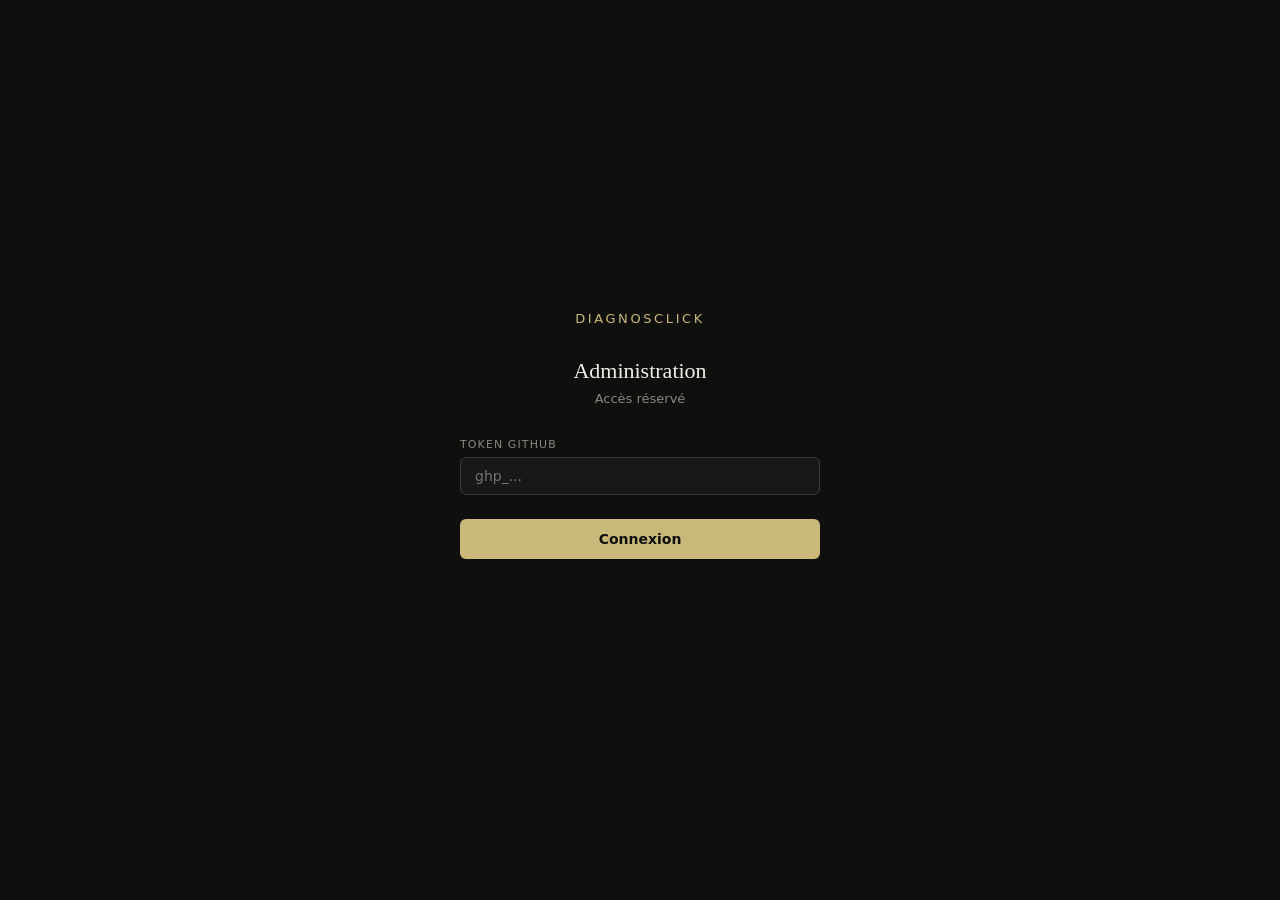
==== admin/index.html @ 5504ef49 "Add files via upload" ====
<!DOCTYPE html>
<html lang="fr">
<head>
<meta charset="UTF-8">
<meta name="viewport" content="width=device-width, initial-scale=1.0">
<title>Admin Diagnosclick</title>
<style>
:root {
  --bg: #0f0f0d;
  --bg2: #181816;
  --bg3: #222220;
  --text: #f0efe8;
  --muted: #888780;
  --faint: #3a3a38;
  --accent: #c8b97a;
  --accent-dim: rgba(200,185,122,0.12);
  --accent-border: rgba(200,185,122,0.3);
  --danger: #e05c5c;
  --danger-dim: rgba(224,92,92,0.12);
  --success: #6ab04c;
  --success-dim: rgba(106,176,76,0.12);
}
* { box-sizing: border-box; margin: 0; padding: 0; }
body { font-family: Georgia, serif; background: var(--bg); color: var(--text); min-height: 100vh; }

#login-screen { min-height: 100vh; display: flex; align-items: center; justify-content: center; padding: 1rem; }
.login-card { width: 100%; max-width: 360px; text-align: center; }
.login-logo { font-size: 13px; letter-spacing: 0.2em; text-transform: uppercase; color: var(--accent); margin-bottom: 2rem; font-family: system-ui, sans-serif; }
.login-title { font-size: 22px; font-weight: normal; margin-bottom: 0.4rem; }
.login-sub { font-size: 13px; color: var(--muted); font-family: system-ui, sans-serif; margin-bottom: 2rem; }
.login-field { display: flex; flex-direction: column; gap: 6px; margin-bottom: 1rem; text-align: left; }
.login-field label { font-size: 11px; text-transform: uppercase; letter-spacing: 0.1em; color: var(--muted); font-family: system-ui, sans-serif; }
.login-field input { background: var(--bg2); border: 1px solid var(--faint); border-radius: 6px; color: var(--text); font-size: 14px; font-family: system-ui, sans-serif; padding: 10px 14px; outline: none; width: 100%; }
.login-field input:focus { border-color: var(--accent); }
.btn-login { width: 100%; padding: 12px; background: var(--accent); color: var(--bg); border: none; border-radius: 6px; font-size: 14px; font-weight: 700; font-family: system-ui, sans-serif; cursor: pointer; margin-top: 0.5rem; }
.login-error { margin-top: 10px; font-size: 13px; color: var(--danger); font-family: system-ui, sans-serif; min-height: 20px; }

#admin-screen { display: none; }
.topbar { display: flex; align-items: center; justify-content: space-between; padding: 1rem 1.5rem; border-bottom: 1px solid var(--faint); position: sticky; top: 0; background: var(--bg); z-index: 10; }
.topbar-logo { font-size: 11px; letter-spacing: 0.2em; text-transform: uppercase; color: var(--accent); font-family: system-ui, sans-serif; }
.topbar-title { font-size: 14px; color: var(--muted); font-family: system-ui, sans-serif; margin-left: 12px; }
.btn-logout { font-size: 12px; color: var(--muted); background: none; border: 1px solid var(--faint); border-radius: 6px; padding: 5px 12px; cursor: pointer; font-family: system-ui, sans-serif; }

.main { max-width: 680px; margin: 0 auto; padding: 2rem 1.25rem 4rem; }
.section-label { font-size: 10px; letter-spacing: 0.15em; text-transform: uppercase; color: var(--accent); font-family: system-ui, sans-serif; margin-bottom: 1.25rem; }
.field { margin-bottom: 1.25rem; }
.field label { display: block; font-size: 11px; text-transform: uppercase; letter-spacing: 0.08em; color: var(--muted); font-family: system-ui, sans-serif; margin-bottom: 6px; }
.field input, .field select, .field textarea { width: 100%; background: var(--bg2); border: 1px solid var(--faint); border-radius: 6px; color: var(--text); font-size: 14px; font-family: system-ui, sans-serif; padding: 10px 14px; outline: none; resize: vertical; }
.field input:focus, .field select:focus, .field textarea:focus { border-color: var(--accent); }
.field textarea { min-height: 90px; line-height: 1.6; }
.field-row { display: grid; grid-template-columns: 1fr 1fr; gap: 12px; }

.indice-block { background: var(--bg2); border: 1px solid var(--faint); border-radius: 10px; padding: 1rem; margin-bottom: 10px; }
.indice-header { display: flex; align-items: center; justify-content: space-between; margin-bottom: 10px; }
.indice-badge { font-size: 10px; font-family: system-ui, sans-serif; text-transform: uppercase; letter-spacing: 0.1em; color: var(--accent); background: var(--accent-dim); border: 1px solid var(--accent-border); border-radius: 99px; padding: 2px 10px; }
.btn-remove { background: none; border: none; color: var(--muted); cursor: pointer; font-size: 20px; line-height: 1; padding: 0 4px; font-family: system-ui, sans-serif; }
.indice-fields { display: flex; flex-direction: column; gap: 10px; }
.indice-row { display: grid; grid-template-columns: 1fr 1fr; gap: 10px; }
.subfield { display: flex; flex-direction: column; gap: 6px; }
.subfield label { font-size: 11px; text-transform: uppercase; letter-spacing: 0.08em; color: var(--muted); font-family: system-ui, sans-serif; }
.subfield input, .subfield select { background: var(--bg2); border: 1px solid var(--faint); border-radius: 6px; color: var(--text); font-size: 14px; font-family: system-ui, sans-serif; padding: 10px 14px; outline: none; width: 100%; }
.subfield input:focus, .subfield select:focus { border-color: var(--accent); }
.subfield textarea { background: var(--bg2); border: 1px solid var(--faint); border-radius: 6px; color: var(--text); font-size: 14px; font-family: system-ui, sans-serif; padding: 10px 14px; outline: none; width: 100%; min-height: 80px; resize: vertical; line-height: 1.6; }
.subfield textarea:focus { border-color: var(--accent); }

.btn-add { width: 100%; padding: 10px; background: transparent; border: 1px dashed var(--faint); border-radius: 6px; color: var(--muted); font-size: 13px; font-family: system-ui, sans-serif; cursor: pointer; margin-bottom: 1.5rem; }
.divider { border: none; border-top: 1px solid var(--faint); margin: 2rem 0; }
.btn-publier { width: 100%; padding: 14px; background: var(--accent); color: var(--bg); border: none; border-radius: 6px; font-size: 14px; font-weight: 700; font-family: system-ui, sans-serif; cursor: pointer; }
.btn-publier:disabled { opacity: 0.4; cursor: not-allowed; }
.status { margin-top: 12px; padding: 10px 14px; border-radius: 6px; font-size: 13px; font-family: system-ui, sans-serif; display: none; }
.status.ok   { background: var(--success-dim); color: var(--success); border: 1px solid var(--success); display: block; }
.status.err  { background: var(--danger-dim);  color: var(--danger);  border: 1px solid var(--danger);  display: block; }
.status.load { background: var(--bg3); color: var(--muted); border: 1px solid var(--faint); display: block; }
.cas-count { font-size: 12px; color: var(--muted); font-family: system-ui, sans-serif; margin-bottom: 1.5rem; }
.cas-count b { color: var(--accent); }
</style>
</head>
<body>

<div id="login-screen">
  <div class="login-card">
    <div class="login-logo">Diagnosclick</div>
    <h1 class="login-title">Administration</h1>
    <p class="login-sub">Accès réservé</p>
    <div class="login-field">
      <label>Token GitHub</label>
      <input type="password" id="input-token" placeholder="ghp_...">
    </div>
    <button class="btn-login" id="btn-login">Connexion</button>
    <div class="login-error" id="login-error"></div>
  </div>
</div>

<div id="admin-screen">
  <div class="topbar">
    <div style="display:flex;align-items:center">
      <a href="../"><span class="topbar-logo">Diagnosclick</span></a>
      <span class="topbar-title">/ Nouveau cas</span>
    </div>
    <button class="btn-logout" id="btn-logout">Déconnexion</button>
  </div>
  <div class="main">
    <div class="section-label">Informations générales</div>
    <div class="field">
      <label>Diagnostic (réponse exacte)</label>
      <input type="text" id="f-diagnostic" placeholder="ex : Embolie pulmonaire">
    </div>
    <div class="field-row">
      <div class="field">
        <label>Spécialité</label>
        <select id="f-specialite">
          <option value="cardiologie">Cardiologie</option>
          <option value="urgences">Urgences</option>
          <option value="pneumologie">Pneumologie</option>
          <option value="neurologie">Neurologie</option>
          <option value="medecine-interne">Medecine interne</option>
          <option value="gastroenterologie">Gastroenterologie</option>
          <option value="infectiologie">Infectiologie</option>
          <option value="rhumatologie">Rhumatologie</option>
          <option value="endocrinologie">Endocrinologie</option>
          <option value="nephrologie">Nephrologie</option>
          <option value="hematologie">Hematologie</option>
          <option value="oncologie">Oncologie</option>
          <option value="pediatrie">Pédiatrie</option>
          <option value="gynecologie">Gynécologie</option>                    
        </select>
      </div>
      <div class="field">
        <label>Difficulté</label>
        <select id="f-difficulte">
          <option value="1">Facile</option>
          <option value="2" selected>Moyen</option>
          <option value="3">Difficile</option>
        </select>
      </div>
    </div>
    <div class="field">
      <label>Explication post-partie</label>
      <textarea id="f-explication" placeholder="Résume des élements clés du diagnostic..."></textarea>
    </div>
    <hr class="divider">
    <div class="section-label">Indices (6 maximum)</div>
    <div id="indices-container"></div>
    <button class="btn-add" id="btn-add-indice">+ Ajouter un indice</button>
    <hr class="divider">
    <div class="section-label">Constantes (optionnel)</div>
    <div class="field">
      <label>Disponible a partir de l'indice</label>
      <select id="f-constantes-seuil">
        <option value="">Pas de constantes</option>
        <option value="1">Indice 1</option>
        <option value="2">Indice 2</option>
        <option value="3" selected>Indice 3</option>
        <option value="4">Indice 4</option>
        <option value="5">Indice 5</option>
        <option value="6">Indice 6</option>
      </select>
    </div>
    <div id="constantes-fields">
      <div class="field"><label>FC</label><input type="text" id="c-FC" placeholder="ex : 94 bpm"></div>
      <div class="field-row">
        <div class="field"><label>PA</label><input type="text" id="c-PA" placeholder="ex : 120/80 mmHg"></div>
        <div class="field"><label>SpO2</label><input type="text" id="c-SpO2" placeholder="ex : 97%"></div>
      </div>
      <div class="field-row">
        <div class="field"><label>FR</label><input type="text" id="c-FR" placeholder="ex : 18/min"></div>
        <div class="field"><label>Temperature</label><input type="text" id="c-Temp" placeholder="ex : 38.2 C"></div>
      </div>
      <div class="field"><label>Autres (nom : valeur, séparés par des virgules)</label><input type="text" id="c-autres" placeholder="ex : Glasgow : 15, Glycemie : 7.2 mmol/L"></div>
    </div>
    <hr class="divider">
    <div class="section-label">Publication</div>
    <div class="cas-count" id="cas-count">Chargement du corpus...</div>
    <button class="btn-publier" id="btn-publier">Publier le cas</button>
    <div class="status" id="status"></div>
  </div>
</div>

<script>
var OWNER  = 'syssans';
var REPO   = 'Diagnosclick';
var FILE   = 'diagnosclick_database.json';
var BRANCH = 'main';
var token  = '';
var sha    = '';
var data   = [];
var count  = 0;

function el(id) { return document.getElementById(id); }

function setStatus(type, msg) {
  var s = el('status');
  s.className = 'status ' + type;
  s.textContent = msg;
}

el('btn-login').addEventListener('click', function() {
  var t = el('input-token').value.trim();
  if (!t) { el('login-error').textContent = 'Entre ton token GitHub.'; return; }
  token = t;
  el('login-error').textContent = '';
  el('login-screen').style.display = 'none';
  el('admin-screen').style.display = 'block';
  charger();
  ajouterIndice();
});

el('input-token').addEventListener('keydown', function(e) {
  if (e.key === 'Enter') { el('btn-login').click(); }
});

el('btn-logout').addEventListener('click', function() {
  token = '';
  el('admin-screen').style.display = 'none';
  el('login-screen').style.display = 'flex';
  el('input-token').value = '';
});

function charger() {
  var url = 'https://api.github.com/repos/' + OWNER + '/' + REPO + '/contents/' + FILE + '?ref=' + BRANCH;
  fetch(url, {
    headers: {
      'Authorization': 'token ' + token,
      'Accept': 'application/vnd.github.v3+json'
    }
  })
  .then(function(r) { return r.json(); })
  .then(function(j) {
    sha = j.sha;
    data = JSON.parse(atob(j.content.replace(/\n/g, '')));
    el('cas-count').innerHTML = 'Corpus : <b>' + data.length + ' cas</b> — ce cas sera le n&deg;' + (data.length + 1);
  })
  .catch(function() {
    el('cas-count').textContent = 'Impossible de charger le corpus. Verifie ton token.';
  });
}

el('btn-add-indice').addEventListener('click', ajouterIndice);

el('f-constantes-seuil').addEventListener('change', function() {
  el('constantes-fields').style.display = this.value ? 'block' : 'none';
});

function collecterConstantes() {
  var seuil = el('f-constantes-seuil').value;
  if (!seuil) return null;
  var valeurs = {};
  var fc = el('c-FC').value.trim(); if (fc) valeurs['FC'] = fc;
  var pa = el('c-PA').value.trim(); if (pa) valeurs['PA'] = pa;
  var spo2 = el('c-SpO2').value.trim(); if (spo2) valeurs['SpO2'] = spo2;
  var fr = el('c-FR').value.trim(); if (fr) valeurs['FR'] = fr;
  var temp = el('c-Temp').value.trim(); if (temp) valeurs['Temperature'] = temp;
  var autres = el('c-autres').value.trim();
  if (autres) {
    autres.split(',').forEach(function(pair) {
      var parts = pair.split(':');
      if (parts.length >= 2) {
        var k = parts[0].trim();
        var v = parts.slice(1).join(':').trim();
        if (k && v) valeurs[k] = v;
      }
    });
  }
  if (!Object.keys(valeurs).length) return null;
  return { disponible_a_partir_de: parseInt(seuil), valeurs: valeurs };
}

function ajouterIndice() {
  if (count >= 6) return;
  count++;
  var n = count;

  var block = document.createElement('div');
  block.className = 'indice-block';
  block.id = 'indice-' + n;

  var header = document.createElement('div');
  header.className = 'indice-header';

  var badge = document.createElement('span');
  badge.className = 'indice-badge';
  badge.textContent = 'Indice ' + n;
  header.appendChild(badge);

  if (n > 1) {
    var btnRm = document.createElement('button');
    btnRm.className = 'btn-remove';
    btnRm.textContent = 'x';
    btnRm.setAttribute('data-n', String(n));
    btnRm.addEventListener('click', function() {
      var num = this.getAttribute('data-n');
      var b = document.getElementById('indice-' + num);
      if (b) { b.remove(); }
      count--;
      el('btn-add-indice').style.display = count >= 6 ? 'none' : 'block';
    });
    header.appendChild(btnRm);
  }

  block.appendChild(header);

  var fields = document.createElement('div');
  fields.className = 'indice-fields';

  var row = document.createElement('div');
  row.className = 'indice-row';

  var sf1 = document.createElement('div');
  sf1.className = 'subfield';
  var l1 = document.createElement('label');
  l1.textContent = 'Type';
  var sel = document.createElement('select');
  sel.id = 'type-' + n;
  var types = ['anamnese', 'clinique', 'paraclinique', 'image'];
  var labels = ['Anamnese', 'Clinique', 'Paraclinique', 'Imagerie'];
  for (var i = 0; i < types.length; i++) {
    var o = document.createElement('option');
    o.value = types[i];
    o.textContent = labels[i];
    sel.appendChild(o);
  }
  sf1.appendChild(l1);
  sf1.appendChild(sel);

  var sf2 = document.createElement('div');
  sf2.className = 'subfield';
  var l2 = document.createElement('label');
  l2.textContent = 'Image (optionnel)';
  var imgInput = document.createElement('input');
  imgInput.type = 'text';
  imgInput.id = 'image-' + n;
  imgInput.placeholder = 'cardio-011-ecg.jpg';
  sf2.appendChild(l2);
  sf2.appendChild(imgInput);

  row.appendChild(sf1);
  row.appendChild(sf2);

  var sf3 = document.createElement('div');
  sf3.className = 'subfield';
  var l3 = document.createElement('label');
  l3.textContent = 'Texte de l\'indice';
  var ta = document.createElement('textarea');
  ta.id = 'texte-' + n;
  ta.placeholder = 'Description, resultat, contexte...';
  sf3.appendChild(l3);
  sf3.appendChild(ta);

  fields.appendChild(row);
  fields.appendChild(sf3);
  block.appendChild(fields);

  el('indices-container').appendChild(block);
  el('btn-add-indice').style.display = count >= 6 ? 'none' : 'block';
}

el('btn-publier').addEventListener('click', function() {
  var diagnostic  = el('f-diagnostic').value.trim();
  var specialite  = el('f-specialite').value;
  var difficulte  = parseInt(el('f-difficulte').value);
  var explication = el('f-explication').value.trim();

  if (!diagnostic) { setStatus('err', 'Le diagnostic est obligatoire.'); return; }

  var blocks = el('indices-container').querySelectorAll('.indice-block');
  if (!blocks.length) { setStatus('err', 'Ajoute au moins un indice.'); return; }

  var indices = [];
  var ok = true;
  for (var i = 0; i < blocks.length; i++) {
    var blockId = blocks[i].id.replace('indice-', '');
    var typeEl  = document.getElementById('type-' + blockId);
    var imageEl = document.getElementById('image-' + blockId);
    var texteEl = document.getElementById('texte-' + blockId);
    if (!texteEl || !texteEl.value.trim()) {
      setStatus('err', 'Indice ' + (i + 1) + ' est vide.');
      ok = false;
      break;
    }
    indices.push({
      ordre: i + 1,
      type: typeEl ? typeEl.value : 'anamnese',
      texte: texteEl.value.trim(),
      image: imageEl && imageEl.value.trim() ? imageEl.value.trim() : null
    });
  }

  if (!ok) return;

  var abbr = {
    cardiologie: 'cardio', urgences: 'urg', pneumologie: 'pneumo',
    neurologie: 'neuro', 'medecine-interne': 'med', gastroenterologie: 'gastro',
    infectiologie: 'infect', rhumatologie: 'rhumato', endocrinologie: 'endo',
    nephrologie: 'nephro', hematologie: 'hemato', oncologie: 'onco', pediatrie: 'ped',
    gynecologie: 'gyn'
  };
  var prefix = abbr[specialite] || specialite;
  var num = String(data.length + 1);
  while (num.length < 3) { num = '0' + num; }
  var id = prefix + '-' + num;

  var newCas = {
    id: id,
    specialite: specialite,
    difficulte: difficulte,
    diagnostic: diagnostic,
    constantes: collecterConstantes(),
    indices: indices,
    explication: explication,
    references: []
  };

  var newData = data.slice();
  newData.push(newCas);

  var jsonStr = JSON.stringify(newData, null, 2);
  var content = btoa(unescape(encodeURIComponent(jsonStr)));

  el('btn-publier').disabled = true;
  setStatus('load', 'Publication en cours...');

  fetch('https://api.github.com/repos/' + OWNER + '/' + REPO + '/contents/' + FILE, {
    method: 'PUT',
    headers: {
      'Authorization': 'token ' + token,
      'Accept': 'application/vnd.github.v3+json',
      'Content-Type': 'application/json'
    },
    body: JSON.stringify({
      message: 'Ajout : ' + diagnostic,
      content: content,
      sha: sha,
      branch: BRANCH
    })
  })
  .then(function(r) {
    if (!r.ok) {
      return r.json().then(function(e) { throw new Error(e.message || 'Erreur GitHub'); });
    }
    return r.json();
  })
  .then(function(j) {
    data = newData;
    sha = j.content.sha;
    setStatus('ok', 'Cas publié avec succès. Corpus : ' + data.length + ' cas.');
    el('cas-count').innerHTML = 'Corpus : <b>' + data.length + ' cas</b> — ce cas sera le n&deg;' + (data.length + 1);
    reset();
  })
  .catch(function(e) {
    setStatus('err', 'Erreur : ' + e.message);
  })
  .finally(function() {
    el('btn-publier').disabled = false;
  });
});

function reset() {
  el('f-diagnostic').value = '';
  el('f-explication').value = '';
  el('f-specialite').value = 'cardiologie';
  el('f-difficulte').value = '2';
  el('f-constantes-seuil').value = '3';
  el('c-FC').value = ''; el('c-PA').value = ''; el('c-SpO2').value = '';
  el('c-FR').value = ''; el('c-Temp').value = ''; el('c-autres').value = '';
  el('constantes-fields').style.display = 'block';
  el('indices-container').innerHTML = '';
  count = 0;
  ajouterIndice();
  el('btn-add-indice').style.display = 'block';
  el('status').className = 'status';
}
</script>
</body>
</html>
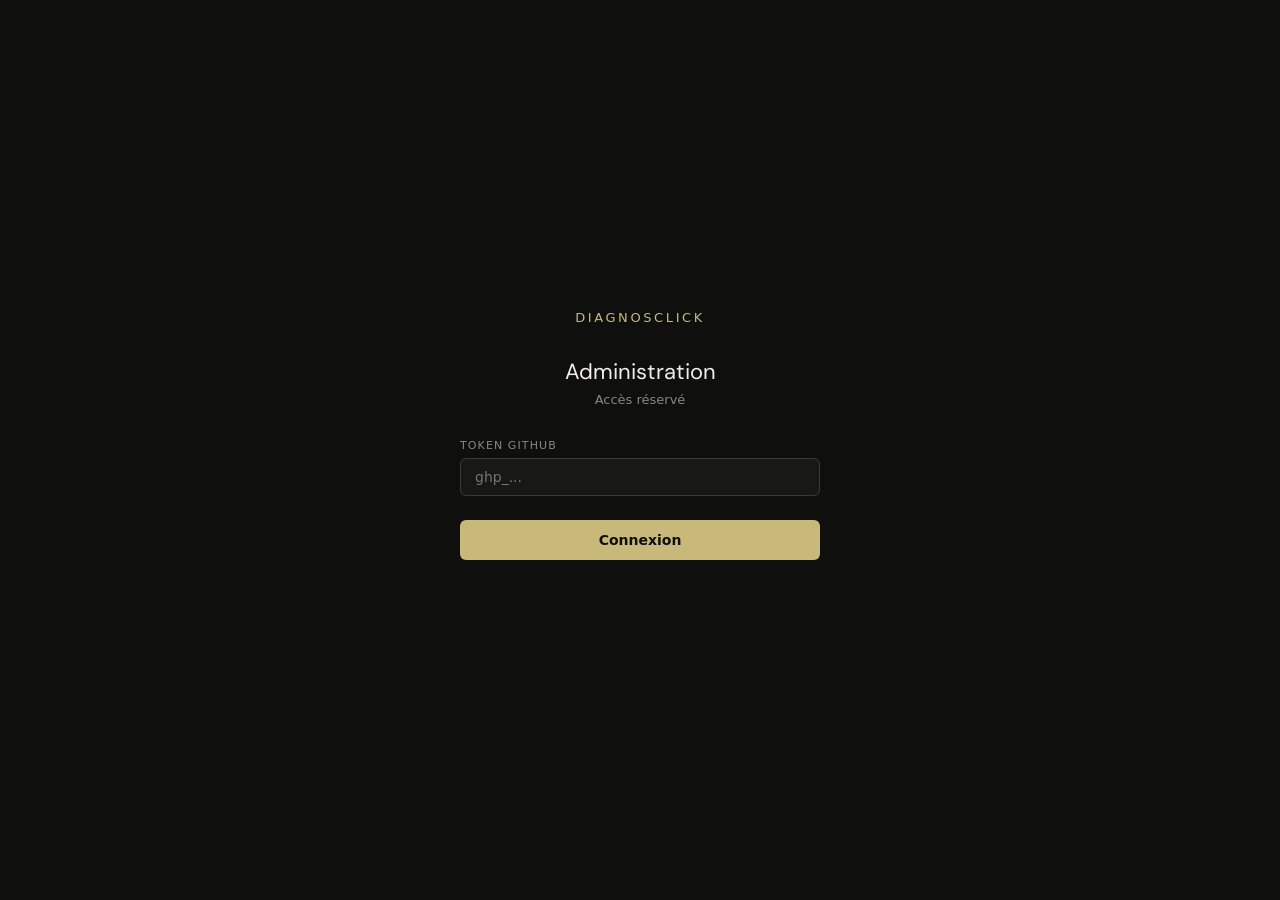
==== commit fbfaca35: "Update index.html" ====
--- a/admin/index.html
+++ b/admin/index.html
@@ -21,7 +21,7 @@
   --success-dim: rgba(106,176,76,0.12);
 }
 * { box-sizing: border-box; margin: 0; padding: 0; }
-body { font-family: Georgia, serif; background: var(--bg); color: var(--text); min-height: 100vh; }
+body { font-family: "DM Sans"; background: var(--bg); color: var(--text); min-height: 100vh; }
 
 #login-screen { min-height: 100vh; display: flex; align-items: center; justify-content: center; padding: 1rem; }
 .login-card { width: 100%; max-width: 360px; text-align: center; }
@@ -74,6 +74,9 @@
 .cas-count { font-size: 12px; color: var(--muted); font-family: system-ui, sans-serif; margin-bottom: 1.5rem; }
 .cas-count b { color: var(--accent); }
 </style>
+  <link rel="preconnect" href="https://fonts.googleapis.com">
+<link rel="preconnect" href="https://fonts.gstatic.com" crossorigin>
+<link href="https://fonts.googleapis.com/css2?family=DM+Sans:ital,opsz,wght@0,9..40,100..1000;1,9..40,100..1000&family=Epunda+Slab:ital,wght@0,300..900;1,300..900&display=swap" rel="stylesheet">
 </head>
 <body>
 
@@ -227,7 +230,11 @@
   .then(function(r) { return r.json(); })
   .then(function(j) {
     sha = j.sha;
-    data = JSON.parse(atob(j.content.replace(/\n/g, '')));
+    var b64 = j.content.replace(/\n/g, '');
+    var bin = atob(b64);
+    var bytes2 = new Uint8Array(bin.length);
+    for (var i2 = 0; i2 < bin.length; i2++) { bytes2[i2] = bin.charCodeAt(i2); }
+    data = JSON.parse(new TextDecoder('utf-8').decode(bytes2));
     el('cas-count').innerHTML = 'Corpus : <b>' + data.length + ' cas</b> — ce cas sera le n&deg;' + (data.length + 1);
   })
   .catch(function() {
@@ -414,7 +421,10 @@
   newData.push(newCas);
 
   var jsonStr = JSON.stringify(newData, null, 2);
-  var content = btoa(unescape(encodeURIComponent(jsonStr)));
+  var bytes = new TextEncoder().encode(jsonStr);
+  var binary = '';
+  bytes.forEach(function(b) { binary += String.fromCharCode(b); });
+  var content = btoa(binary);
 
   el('btn-publier').disabled = true;
   setStatus('load', 'Publication en cours...');
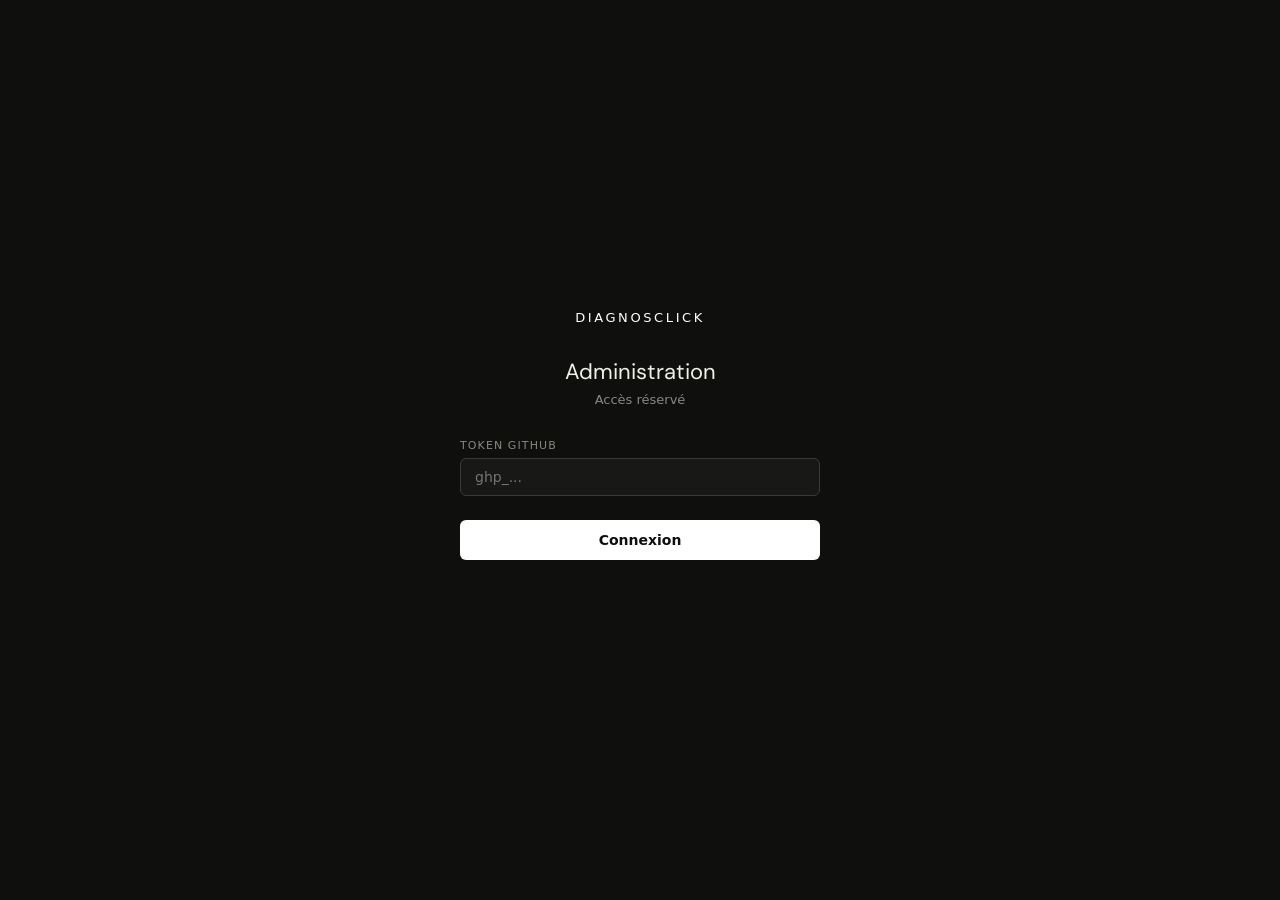
==== commit e97df110: "Update index.html" ====
--- a/admin/index.html
+++ b/admin/index.html
@@ -12,7 +12,7 @@
   --text: #f0efe8;
   --muted: #888780;
   --faint: #3a3a38;
-  --accent: #c8b97a;
+  --accent: #fff;
   --accent-dim: rgba(200,185,122,0.12);
   --accent-border: rgba(200,185,122,0.3);
   --danger: #e05c5c;
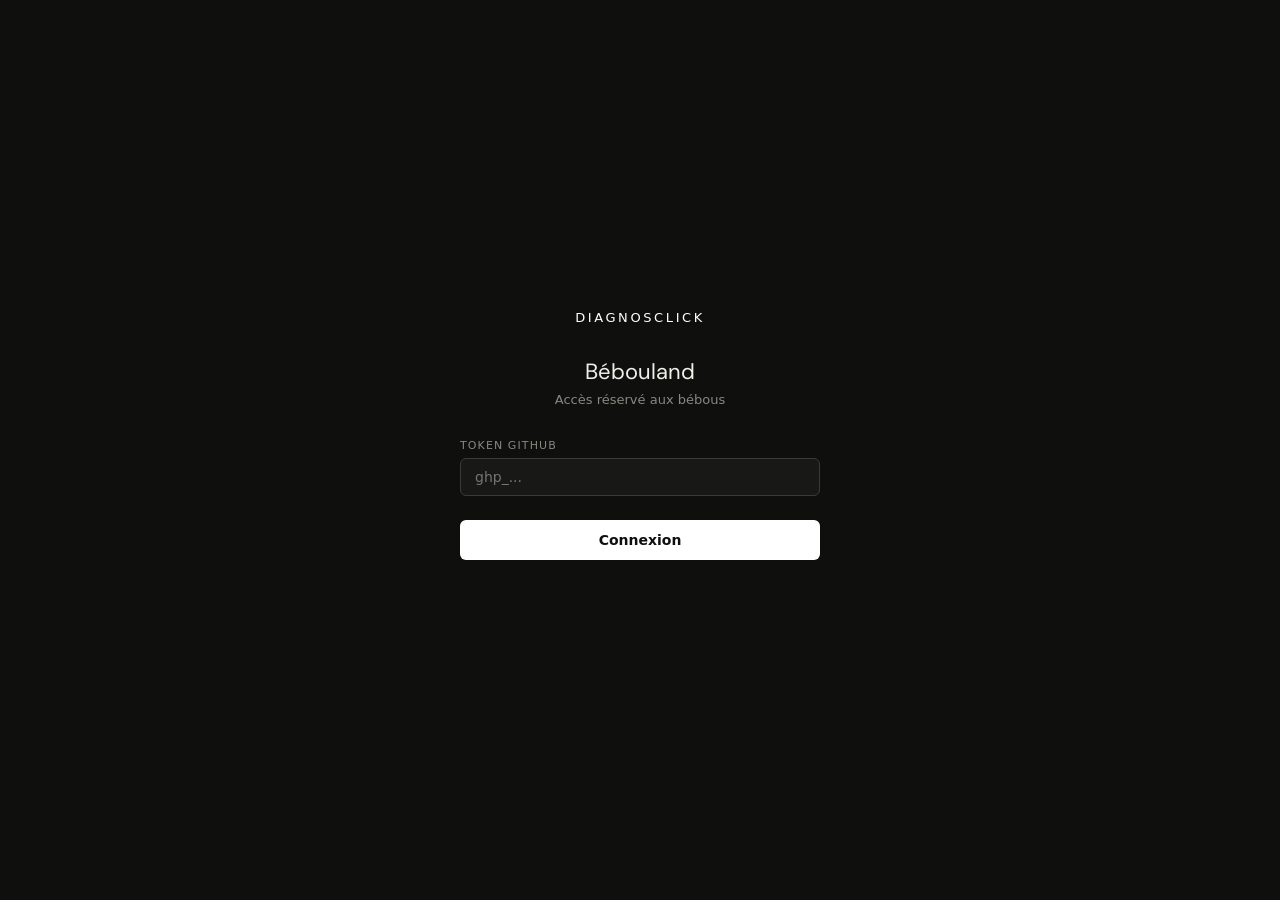
==== commit c99c8e01: "Update index.html" ====
--- a/admin/index.html
+++ b/admin/index.html
@@ -3,7 +3,7 @@
 <head>
 <meta charset="UTF-8">
 <meta name="viewport" content="width=device-width, initial-scale=1.0">
-<title>Admin Diagnosclick</title>
+<title>Page Admin (Bébouland)</title>
 <style>
 :root {
   --bg: #0f0f0d;
@@ -21,7 +21,7 @@
   --success-dim: rgba(106,176,76,0.12);
 }
 * { box-sizing: border-box; margin: 0; padding: 0; }
-body { font-family: "DM Sans"; background: var(--bg); color: var(--text); min-height: 100vh; }
+body { font-family: "DM Sans"; background: var(--bg); color: var(--text); min-height: 100vh; background-image: url("singelol.jpg");}
 
 #login-screen { min-height: 100vh; display: flex; align-items: center; justify-content: center; padding: 1rem; }
 .login-card { width: 100%; max-width: 360px; text-align: center; }
@@ -83,8 +83,8 @@
 <div id="login-screen">
   <div class="login-card">
     <div class="login-logo">Diagnosclick</div>
-    <h1 class="login-title">Administration</h1>
-    <p class="login-sub">Accès réservé</p>
+    <h1 class="login-title">Bébouland</h1>
+    <p class="login-sub">Accès réservé aux bébous</p>
     <div class="login-field">
       <label>Token GitHub</label>
       <input type="password" id="input-token" placeholder="ghp_...">
